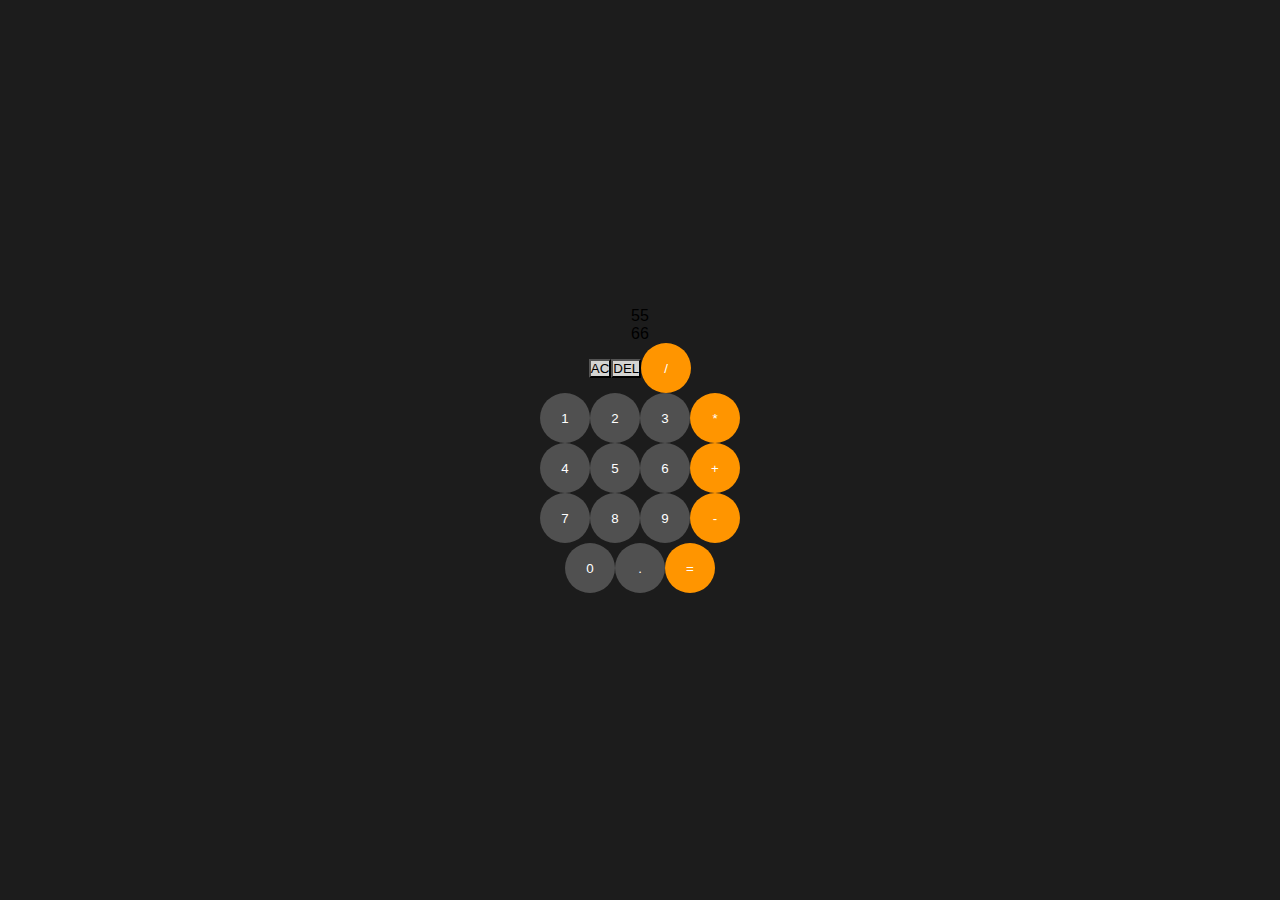
==== basic_calculator/index.html @ 7ca81b5e "fiddling with calculator web app" ====
<!DOCTYPE html>
<html lang="en">
<head>
    <meta charset="UTF-8">
    <meta name="viewport" content="width=device-width, initial-scale=1.0">
    <meta http-equiv="X-UA-Compatible" content="ie=edge">
    <link rel="stylesheet" type="text/css" href="style.css">
    <script src="script.js" defer></script>
    <title>Calculator</title>
</head>
<body>
    <div class="calculator-grid">
        <div class="output">
            <div data-previous-operand class="previous-operand">55</div>
            <div data-current-operand class="current-operand">66</div>
        </div>
        <div id="row-one">
            <button class="button" data-all-clear>AC</button>
            <button class="button" data-delete>DEL</button>
            <button class="operator" data-operation>/</button>
        </div>
        <div id="row-two">
            <button class="number" data-number>1</button>
            <button class="number" data-number>2</button>
            <button class="number" data-number>3</button>
            <button class="operator" data-operation>*</button>
        </div>
        <div id="row-three">
            <button class="number" data-number>4</button>
            <button class="number" data-number>5</button>
            <button class="number" data-number>6</button>
            <button class="operator" data-operation>+</button>
        </div>
        <div id="row-four">
            <button class="number" data-number>7</button>
            <button class="number" data-number>8</button>
            <button class="number" data-number>9</button>
            <button class="operator" data-operation>-</button>
        </div>
        <div id="row-five">
            <button class="number" data-number>0</button>
            <button class="number" data-number>.</button>
            <button class="operator" data-equals>=</button>
        </div>
    </div>
</body>
</html>
---- basic_calculator/style.css ----
* {
    box-sizing: border-box;
    margin: 0;
    padding: 0;
}
body {
    font-family: -apple-system, BlinkMacSystemFont, 'Segoe UI', Roboto, Oxygen, Ubuntu, Cantarell, 'Open Sans', 'Helvetica Neue', sans-serif;
    font-weight: normal;
    background-color: #1C1C1C;
}
.calculator-grid {
    height: 100vh;

    display: flex;
    justify-content: center;
    align-items: center;
    flex-direction: column;
}
#row-one, #row-two, #row-three, #row-four, #row-five {
    display: flex;
    justify-content: center;
    align-items: center;
    flex-direction: row;
}
.calculator-grid .button {
    background-color: #D4D4D2;
    color: black;
}
.calculator-grid .operator {
    background-color: #FF9500;
    color: white;
    border: none;
    border-radius: 50%;
    width: 50px;
    height: 50px
}
.calculator-grid .number {
    background-color: #505050;
    color: white;
    border: none;
    border-radius: 50%;
    width: 50px;
    height: 50px
}
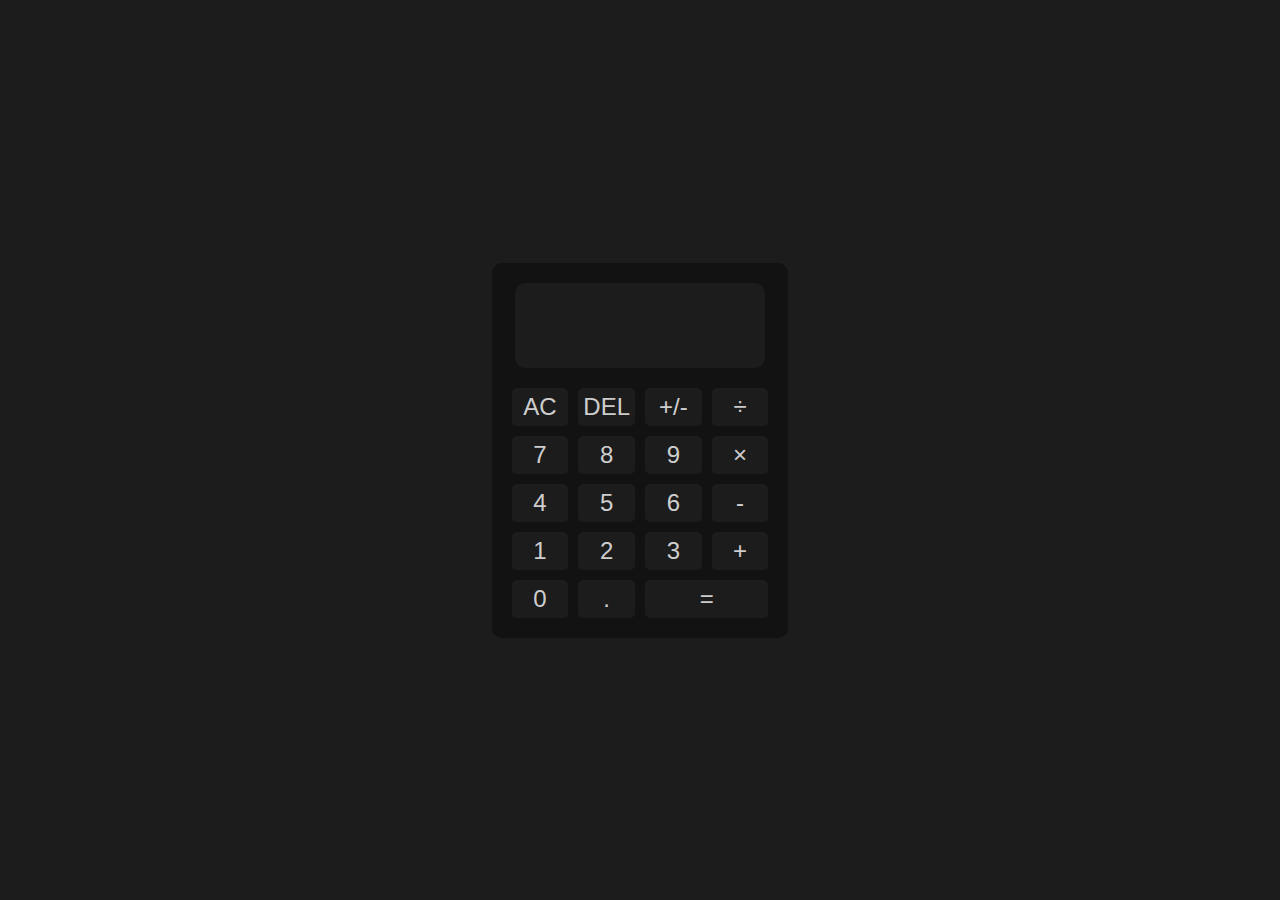
==== commit 7f70c28f: "added new version of calculator app" ====
--- a/basic_calculator/index.html
+++ b/basic_calculator/index.html
@@ -1,47 +1,42 @@
 <!DOCTYPE html>
 <html lang="en">
+
 <head>
     <meta charset="UTF-8">
     <meta name="viewport" content="width=device-width, initial-scale=1.0">
-    <meta http-equiv="X-UA-Compatible" content="ie=edge">
     <link rel="stylesheet" type="text/css" href="style.css">
     <script src="script.js" defer></script>
-    <title>Calculator</title>
+    <title>Basic Calculator</title>
 </head>
+
 <body>
-    <div class="calculator-grid">
+    <div class="calculator_wrapper">
         <div class="output">
-            <div data-previous-operand class="previous-operand">55</div>
-            <div data-current-operand class="current-operand">66</div>
+            <div class="prev"></div>
+            <div class="curr"></div>
         </div>
-        <div id="row-one">
-            <button class="button" data-all-clear>AC</button>
-            <button class="button" data-delete>DEL</button>
-            <button class="operator" data-operation>/</button>
-        </div>
-        <div id="row-two">
-            <button class="number" data-number>1</button>
-            <button class="number" data-number>2</button>
-            <button class="number" data-number>3</button>
-            <button class="operator" data-operation>*</button>
-        </div>
-        <div id="row-three">
-            <button class="number" data-number>4</button>
-            <button class="number" data-number>5</button>
-            <button class="number" data-number>6</button>
-            <button class="operator" data-operation>+</button>
-        </div>
-        <div id="row-four">
-            <button class="number" data-number>7</button>
-            <button class="number" data-number>8</button>
-            <button class="number" data-number>9</button>
-            <button class="operator" data-operation>-</button>
-        </div>
-        <div id="row-five">
-            <button class="number" data-number>0</button>
-            <button class="number" data-number>.</button>
-            <button class="operator" data-equals>=</button>
+        <div class="buttons">
+            <button class="btn ac" type="button">AC</button>
+            <button class="btn del" type="button">DEL</button>
+            <button class="btn sign" type="button">+/-</button>
+            <button class="btn operator" type="button">÷</button>
+            <button class="btn number" type="button">7</button>
+            <button class="btn number" type="button">8</button>
+            <button class="btn number" type="button">9</button>
+            <button class="btn operator" type="button">×</button>
+            <button class="btn number" type="button">4</button>
+            <button class="btn number" type="button">5</button>
+            <button class="btn number" type="button">6</button>
+            <button class="btn operator" type="button">-</button>
+            <button class="btn number" type="button">1</button>
+            <button class="btn number" type="button">2</button>
+            <button class="btn number" type="button">3</button>
+            <button class="btn operator" type="button">+</button>
+            <button class="btn number" type="button">0</button>
+            <button class="btn number" type="button">.</button>
+            <button class="btn equal" type="button">=</button>
         </div>
     </div>
 </body>
+
 </html>--- a/basic_calculator/style.css
+++ b/basic_calculator/style.css
@@ -5,40 +5,75 @@
 }
 body {
     font-family: -apple-system, BlinkMacSystemFont, 'Segoe UI', Roboto, Oxygen, Ubuntu, Cantarell, 'Open Sans', 'Helvetica Neue', sans-serif;
-    font-weight: normal;
-    background-color: #1C1C1C;
-}
-.calculator-grid {
+    background-color: #1c1c1c;
     height: 100vh;
-
+    
+    /* for calculator wrapper */
     display: flex;
     justify-content: center;
     align-items: center;
+}
+.calculator_wrapper {
+    padding: 20px;
+    background-color: #121212;
+    border-radius: 10px;
+
+    /* ouput and buttons */
+    display: flex;
     flex-direction: column;
-}
-#row-one, #row-two, #row-three, #row-four, #row-five {
-    display: flex;
     justify-content: center;
     align-items: center;
-    flex-direction: row;
 }
-.calculator-grid .button {
-    background-color: #D4D4D2;
-    color: black;
+.output {
+    background-color: #1c1c1c;
+    border-radius: 10px;
+    color: rgba(255, 255, 255, 0.8);
+    padding: 10px;
+    margin-bottom: 20px;
+    width: 250px;
+    min-height: 80px;
+
+    /* previous and current output */
+    display: flex;
+    flex-direction: column;
+    justify-content: center;
+    align-items: flex-end;
 }
-.calculator-grid .operator {
-    background-color: #FF9500;
-    color: white;
+.prev {
+    min-height: 30px;
+    font-size: medium;
+    word-wrap: break-word;
+    word-break: break-all;
+}
+.curr {
+    min-height: 35px;
+    font-size: x-large;
+    word-wrap: break-word;
+    word-break: break-all;
+}
+.buttons {
+    display: grid; 
+    grid-template-columns: repeat(4, 1fr); 
+    grid-template-rows: repeat(5, 1fr);
+    grid-gap: 10px;
+}
+.btn {
     border: none;
-    border-radius: 50%;
-    width: 50px;
-    height: 50px
+    border-radius: 5px;
+    padding: 5px;
+    background-color: #1c1c1c;
+    color: rgba(255, 255, 255, 0.8);
+    font-size: x-large;
+    position: relative;
+    cursor: pointer;
 }
-.calculator-grid .number {
-    background-color: #505050;
-    color: white;
-    border: none;
-    border-radius: 50%;
-    width: 50px;
-    height: 50px
+.equal {
+    grid-column-start: 3;
+    grid-column-end: 5;
+}
+.btn:hover {
+    background-color: #333333;
+}
+.btn:active {
+    background-color: #bb86fc
 }